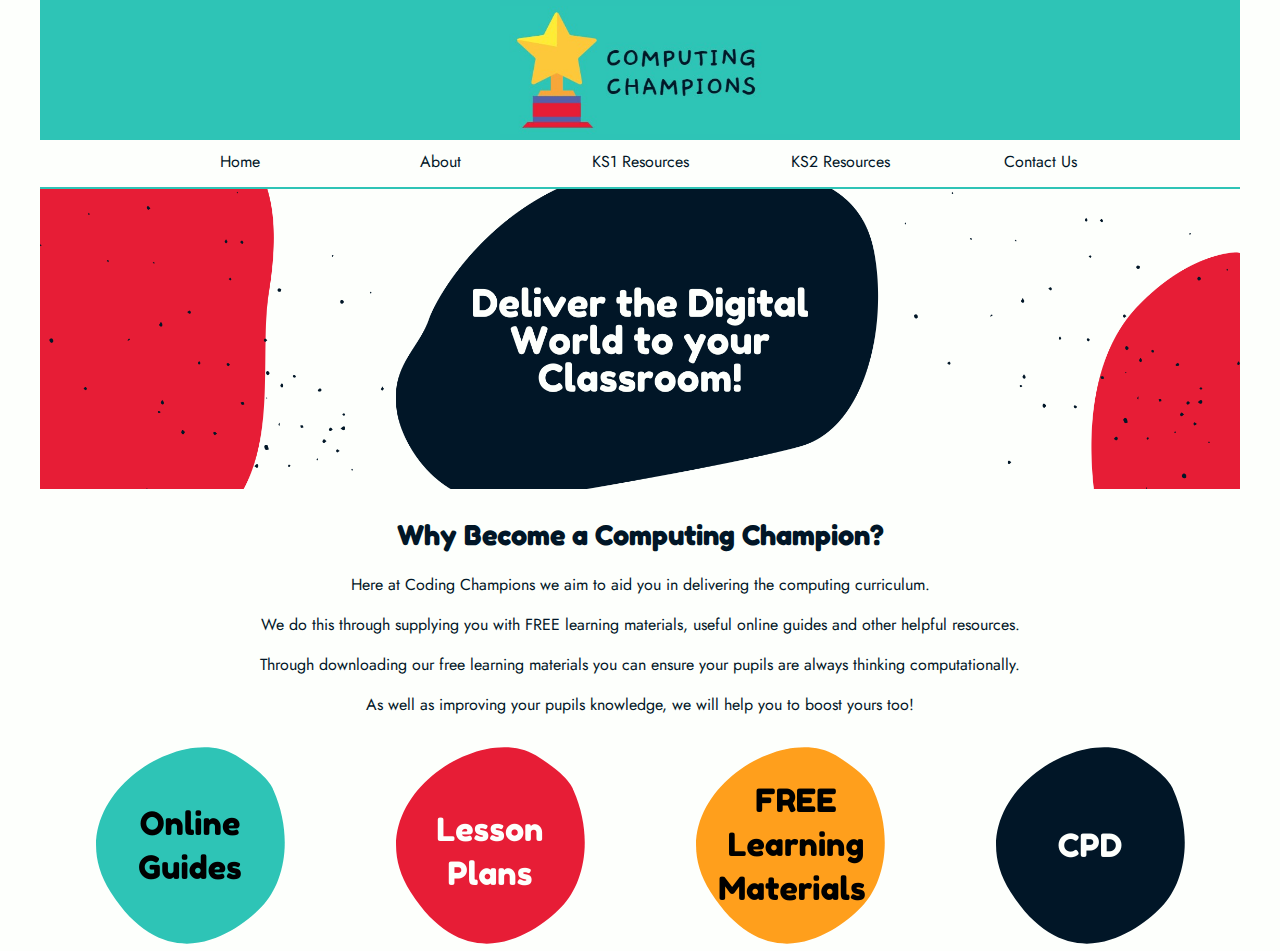
==== index.html @ af42225b "first commit (index page complete)" ====
<!DOCTYPE html>
<html lang="en">
<head>
    <meta charset="UTF-8">
    <meta http-equiv="X-UA-Compatible" content="IE=edge">
    <meta name="viewport" content="width=device-width, initial-scale=1.0">
    <title>Computing Champions</title>
    <link rel="stylesheet" href="styles/styles.css">
    <link rel="preconnect" href="https://fonts.gstatic.com">
    <link href="https://fonts.googleapis.com/css2?family=Fredoka+One&family=Jost:wght@300;400;500;700&display=swap" rel="stylesheet">
</head>
<body>
    <header>
        <img id="logo" src="images/index/logo.jpg" alt="Computing Champions Logo">
    </header>
    <nav>
        <ul>
            <li><a href="#">Home</a></li>
            <li><a href="about.html">About</a></li>
            <li><a href="ks1_resources.html">KS1 Resources</a></li>
            <li><a href="ks2_resources.html">KS2 Resources</a></li>
            <li><a href="contact.html">Contact Us</a></li>
        </ul>
    </nav>
    <section>
        <img id="banner" src="images/index/blobs_banner.png" alt="Home Page Banner" width="1275px">
    </section>
    <main>
        <h2>Why Become a Computing Champion?</h2>
        <p>Here at Coding Champions we aim to aid you in delivering the computing curriculum.</p>
        <p>We do this through supplying you with FREE learning materials, useful online guides and other helpful resources.</p>
        <p>Through downloading our free learning materials you can ensure your pupils are always thinking computationally.</p>
        <p>As well as improving your pupils knowledge, we will help you to boost yours too!</p>
    </main>
    <section>
        <aside id="blobs">
            <a href="about.html"><img src="images/index/online_guides.png" alt="Online Guides"></a>
        </aside>
        <aside id="blobs">
            <a href="about.html"><img src="images/index/lesson_plans.png" alt="Lesson Plans"></a>
        </aside>
        <aside id="blobs">
            <a href="about.html"><img src="images/index/learning_materials.png" alt="Learning Materials"></a>
        </aside>
        <aside id="blobs">
            <a href="about.html"><img src="images/index/cpd.png" alt="CPD"></a>
        </aside>
    </section>
</body>
</html>
---- styles/styles.css ----
/*page properties*/
* {
    position: relative;
    background-color: #FDFFFC;
    max-width: 1200px;
    margin: auto;
}
body {font-family: 'Jost', sans-serif; font-size: 16px; color: #011627;}
h1 {font-size: 2.5em; font-family: 'Fredoka One', cursive;}
h2 {font-size: 1.8em; font-family: 'Fredoka One', cursive;}
h3 {font-size: 1.25em; font-family: 'Fredoka One', cursive;}
p {font-size: 1em;}
a {color: #011627}
/*header*/
header {
    height: 140px;
    background-color: #2EC4B6;
    position: relative;
}
#logo {
    width: 300px;
    height: 128px;
    left: 460px;
    top: 6px;
}
/*nav*/
nav {
    text-align: center;
    line-height: 20px;
    margin-top: 2px;
    border-bottom: #2EC4B6 2px solid;
}
nav ul {
    display: inline-block;
    list-style: none;
    margin: 0;
    padding: 0;
}
nav ul li {
    display: block;
	width: 200px;
	float: left;
}
nav ul li a {
    display: inline-block;
    padding: 10px 20px;
    text-decoration: none;
    width: 120px;
    position: relative;
}
nav ul li a:hover {
    color:#FF9F1C;
    font-weight: bold;
}
/*sections*/
#banner {
    height: 300px;
}
#blobs {
    float: left; 
    margin-left: 50px;
    margin-right: 50px;
    margin-top: 20px;
}
/*main*/
main {
    margin-top: 20px;
    text-align: center;
    line-height: 40px;
}
main h2 {
    margin: 10px;
}
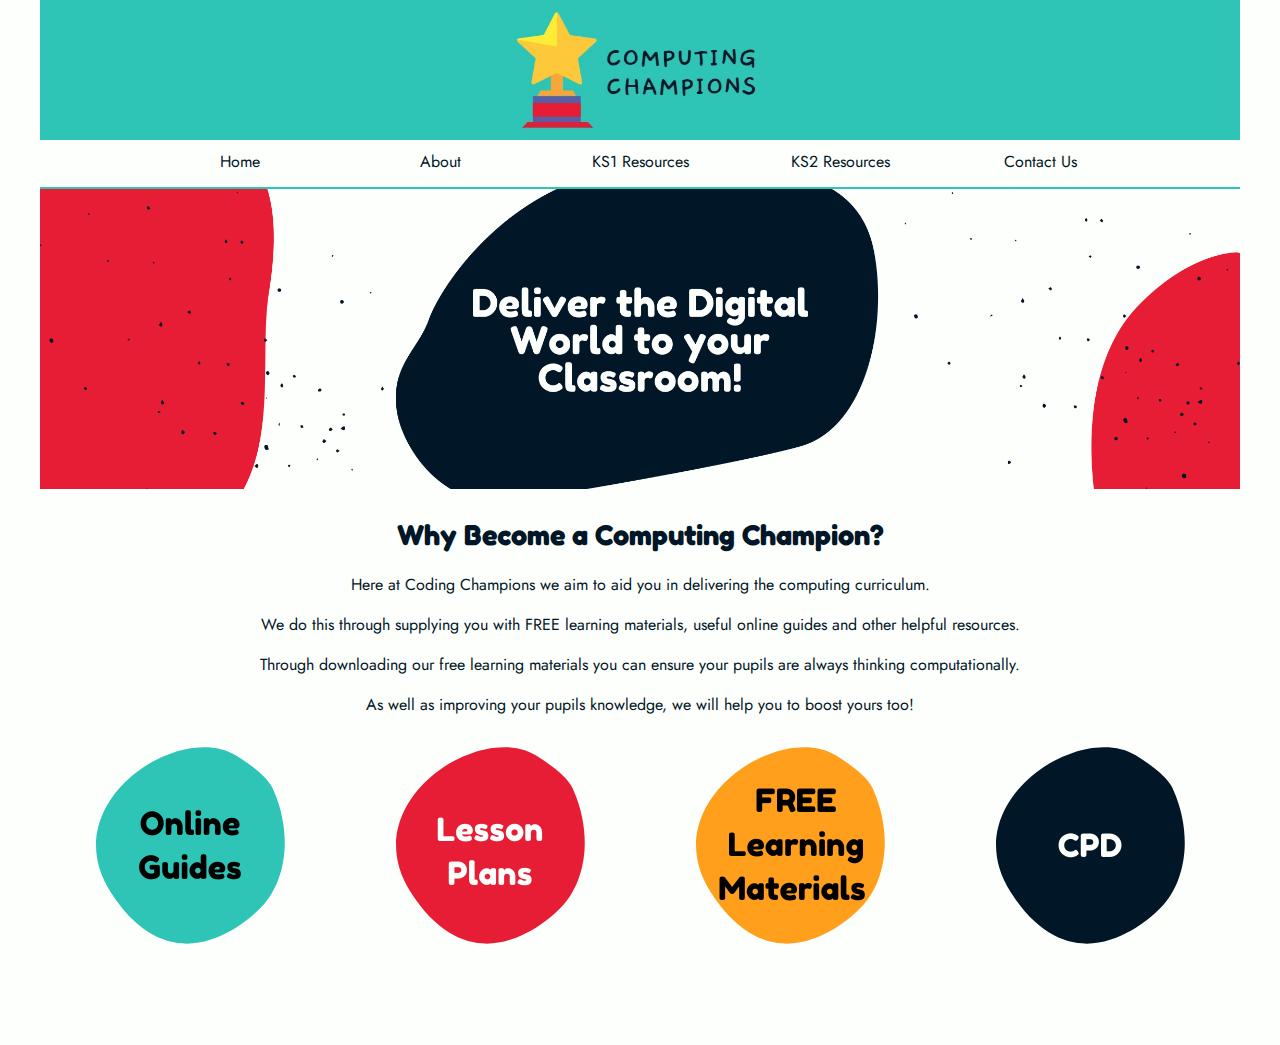
==== commit ef2d5fbc: "Commit 2" ====
--- a/index.html
+++ b/index.html
@@ -5,9 +5,9 @@
     <meta http-equiv="X-UA-Compatible" content="IE=edge">
     <meta name="viewport" content="width=device-width, initial-scale=1.0">
     <title>Computing Champions</title>
-    <link rel="stylesheet" href="styles/styles.css">
+    <link rel="stylesheet" href="styles/styles.css" type="text/css">
     <link rel="preconnect" href="https://fonts.gstatic.com">
-    <link href="https://fonts.googleapis.com/css2?family=Fredoka+One&family=Jost:wght@300;400;500;700&display=swap" rel="stylesheet">
+    <link href="https://fonts.googleapis.com/css2?family=Fredoka+One&family=Jost:wght@300;400;500;700&display=swap" rel="stylesheet" type="text/css">
 </head>
 <body>
     <header>
--- a/styles/styles.css
+++ b/styles/styles.css
@@ -56,11 +56,11 @@
 #banner {
     height: 300px;
 }
-#blobs {
-    float: left; 
-    margin-left: 50px;
-    margin-right: 50px;
+#form {
+    width: 650px;
+    float: right;
     margin-top: 20px;
+    margin-bottom: 20px;
 }
 /*main*/
 main {
@@ -71,3 +71,69 @@
 main h2 {
     margin: 10px;
 }
+#about {
+    margin-top: -20px;
+}
+#contact {
+    width: 500px;
+    float: left;
+    margin-top: 20px;
+}
+/*aside*/
+aside {
+    width: 200px;
+}
+#blobs {
+    float: left; 
+    margin-left: 50px;
+    margin-right: 50px;
+    margin-top: 20px;
+    height: 300px;
+}
+#about_blobs {
+    float: left; 
+    margin-left: 50px;
+    margin-right: 50px;
+    margin-top: 5px;
+    height: 300px;
+}
+#about_info {
+    text-align: center;
+    margin-bottom: 20px;
+}
+/*form*/
+form h2 {
+    text-align: center;
+    margin-bottom: 10px;
+}
+.feedback-input {
+    color: ff9f1c;
+    font-family: 'Jost', sans-serif;
+    font-size: 16px;
+    border-radius: 5px;
+    line-height: 22px;
+    background-color: transparent;
+    border:2px solid #e71d36;
+    transition: all 0.3s;
+    padding: 13px;
+    margin-bottom: 15px;
+    width:100%;
+    box-sizing: border-box;
+    outline:0;
+  }
+  .feedback-input:focus { border:2px solid #e71d36; }
+  textarea {
+    height: 150px;
+    line-height: 150%;
+    resize:vertical;
+  }
+  #submit {
+      width: 300px;
+      background:#e71d36;
+      border-radius: 5px;
+      padding: 10px 295px;
+      transition: all 0.3s;
+      text-decoration: none;
+      font-weight: bold;
+  }
+  #submit:hover { background: #2EC4B6; }